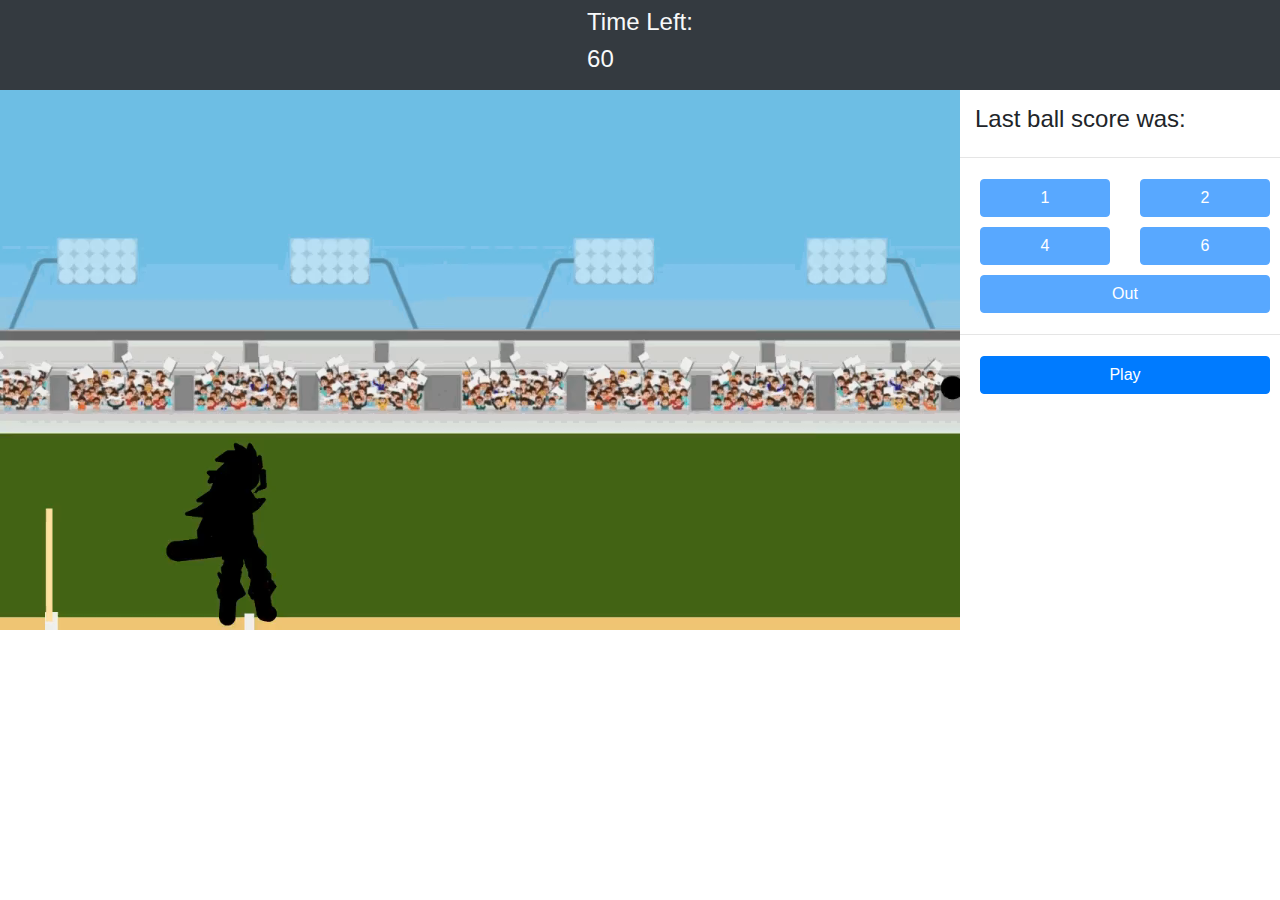
==== index.html @ 276420b1 "Initial Commit" ====
<!DOCTYPE html>
<html lang="en">
<head>
    <meta charset="utf-8">
    <meta name="viewport" content="width=device-width, initial-scale=1, user-scalable=yes">
    <link rel="stylesheet" href="https://maxcdn.bootstrapcdn.com/bootstrap/4.0.0/css/bootstrap.min.css" integrity="sha384-Gn5384xqQ1aoWXA+058RXPxPg6fy4IWvTNh0E263XmFcJlSAwiGgFAW/dAiS6JXm" crossorigin="anonymous">
    <link rel="stylesheet" href="styles.css">
</head>
<body>
    <div class="container-fluid">
        <nav class="navbar navbar-dark bg-dark text-light justify-content-center">
            <ul class="navbar-nav mx-auto">
                <li class="nav-item">
                  <h4>Time Left: </h4>
                </li>
                <li class="nav-item justify-content-center">
                    <h4 id="timercontent">60</h4>
                </li>
            </ul>
        </nav>
        <div class="row" style="margin: 0px;">
            <div class="col-md-9" style="padding: 0px;">
                <video class="img-fluid" id="video">
                    <source id="videosource" src="resources\videos\TeamA.mp4" type="video/mp4">
                </video>
            </div>
            <div class="col-md-3" style="padding: 0px;">
                <div class="row" style="margin: 0px;padding-top: 15px;">
                    <div class="col">
                        <h4>Last ball score was:</h4>
                    </div>
                </div>
                <hr>
                <div class="row" style="margin: 0px;">
                    <div class="col">
                        <button class="btn btn-primary" disabled id="1">1</button>
                    </div>
                    <div class="col">
                        <button class="btn btn-primary" disabled id="2">2</button>
                    </div>
                </div>
                <div class="row"  style="margin: 0px;">
                    <div class="col">
                        <button class="btn btn-primary" disabled id="4">4</button>
                    </div>
                    <div class="col">
                        <button class="btn btn-primary" disabled id="6">6</button>
                    </div>
                </div>
                <div class="row" style="margin: 0px;">
                    <div class="col">
                        <button class="btn btn-primary" disabled id="0">Out</button>
                    </div>
                </div>
                <hr>
                <div class="row" style="margin: 0px;">
                    <div class="col">
                        <button class="btn btn-primary" id="Play" onclick="playButton(this)">Play</button>
                    </div>
                </div>
            </div>
        </div>
    </div>
</body>
<script src="script.js"></script>
<script src="https://code.jquery.com/jquery-3.2.1.slim.min.js" integrity="sha384-KJ3o2DKtIkvYIK3UENzmM7KCkRr/rE9/Qpg6aAZGJwFDMVNA/GpGFF93hXpG5KkN" crossorigin="anonymous"></script>
<script src="https://cdnjs.cloudflare.com/ajax/libs/popper.js/1.12.9/umd/popper.min.js" integrity="sha384-ApNbgh9B+Y1QKtv3Rn7W3mgPxhU9K/ScQsAP7hUibX39j7fakFPskvXusvfa0b4Q" crossorigin="anonymous"></script>
<script src="https://maxcdn.bootstrapcdn.com/bootstrap/4.0.0/js/bootstrap.min.js" integrity="sha384-JZR6Spejh4U02d8jOt6vLEHfe/JQGiRRSQQxSfFWpi1MquVdAyjUar5+76PVCmYl" crossorigin="anonymous"></script>

</html>
---- styles.css ----
html{
    height: 100%;
}
body{
    height: 100%;
}
.container-fluid{
    padding: 0px;
}
button{
    width: 100%;
    margin: 5px;
}
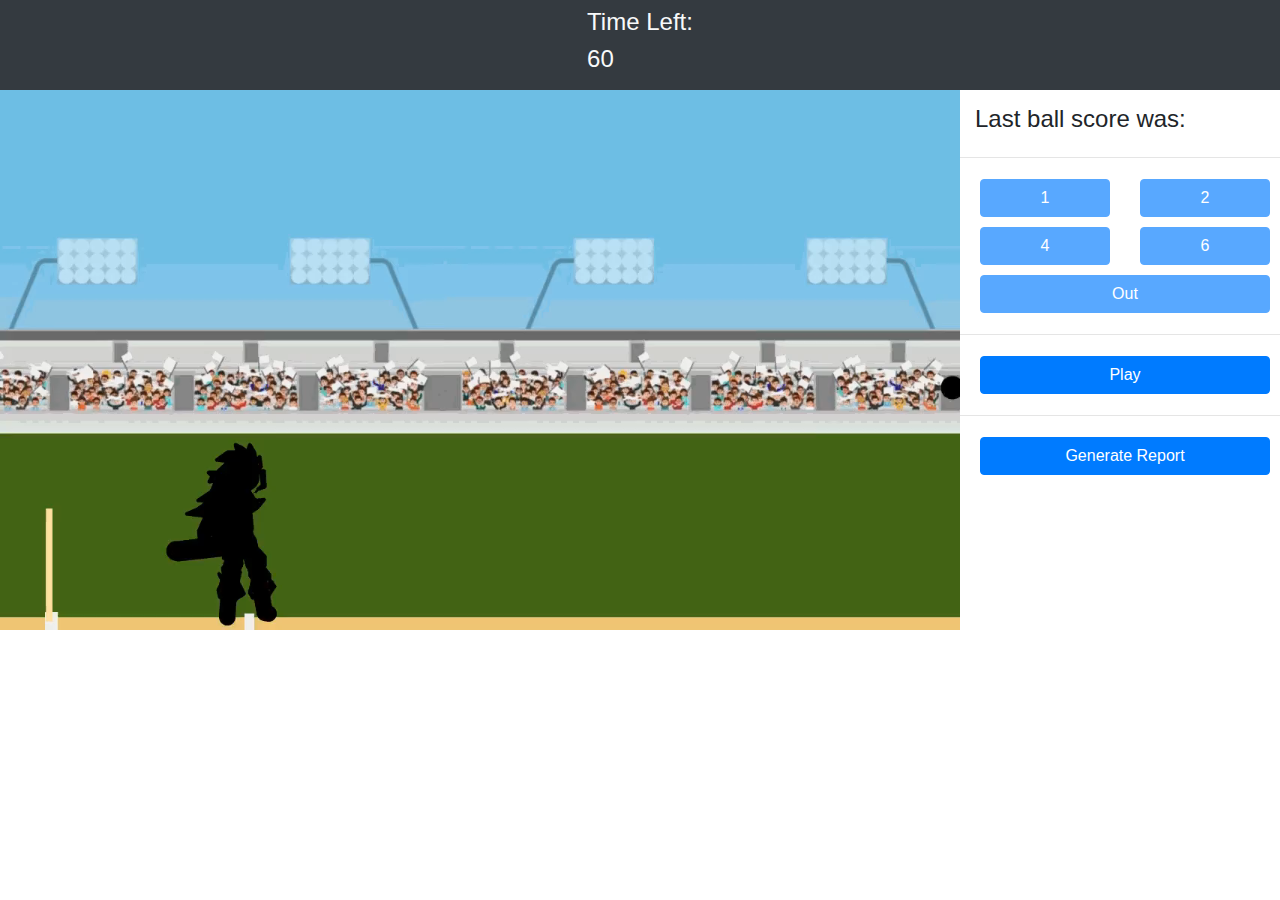
==== commit 2ac4d361: "2nd Commit" ====
--- a/index.html
+++ b/index.html
@@ -58,6 +58,14 @@
                         <button class="btn btn-primary" id="Play" onclick="playButton(this)">Play</button>
                     </div>
                 </div>
+                <hr>
+                <div class="row" style="margin: 0px;">
+                    <div class="col">
+                        <form action="/resultPage.html" id="generateform">
+                            <button class="btn btn-primary" onclick="toNewPage()">Generate Report</button>
+                        </form>
+                    </div>
+                </div>
             </div>
         </div>
     </div>
